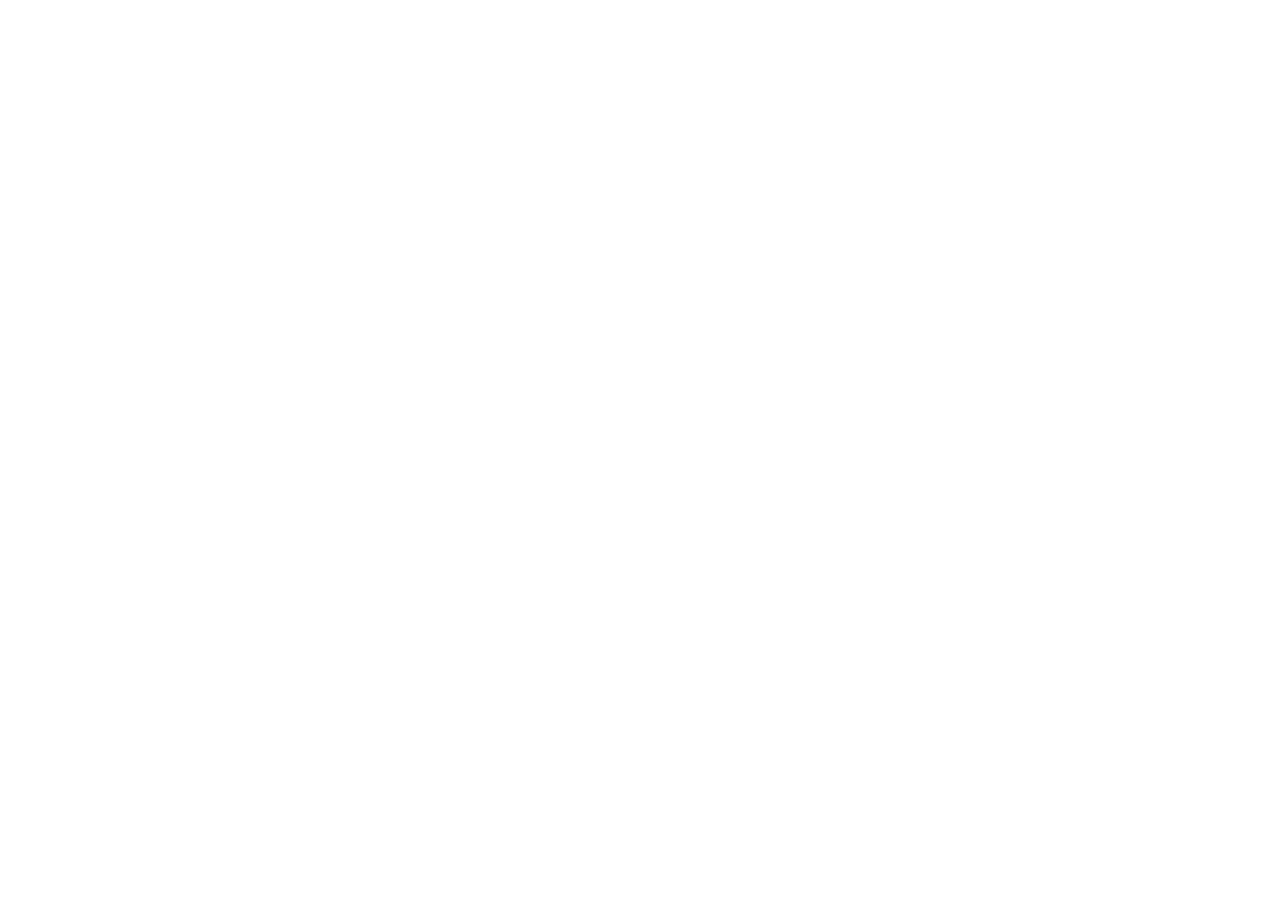
==== index.html @ 268a06b1 "first commit" ====
<!DOCTYPE html>
<html lang="en">
<head>
    <meta charset="UTF-8">
    <meta name="viewport" content="width=device-width, initial-scale=1.0">
    <title>Document</title>
</head>
<body>
    
</body>
</html>
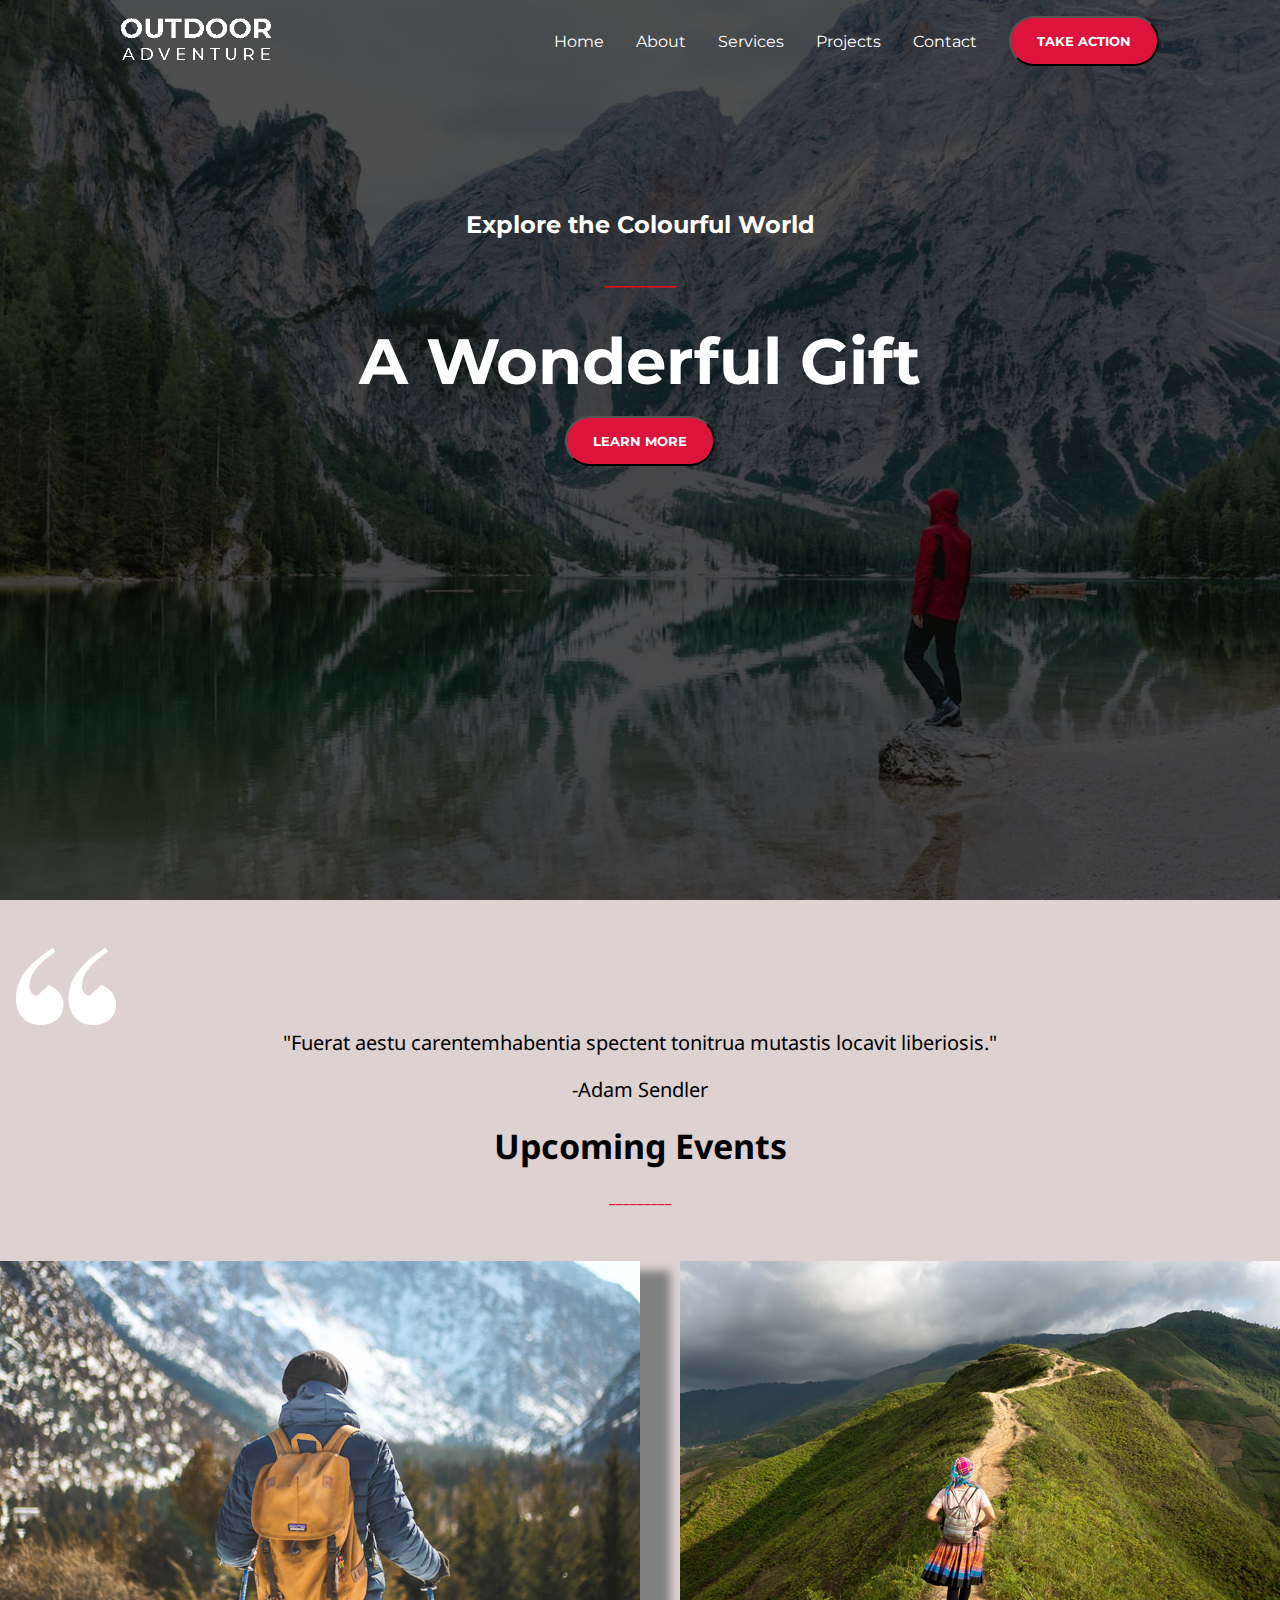
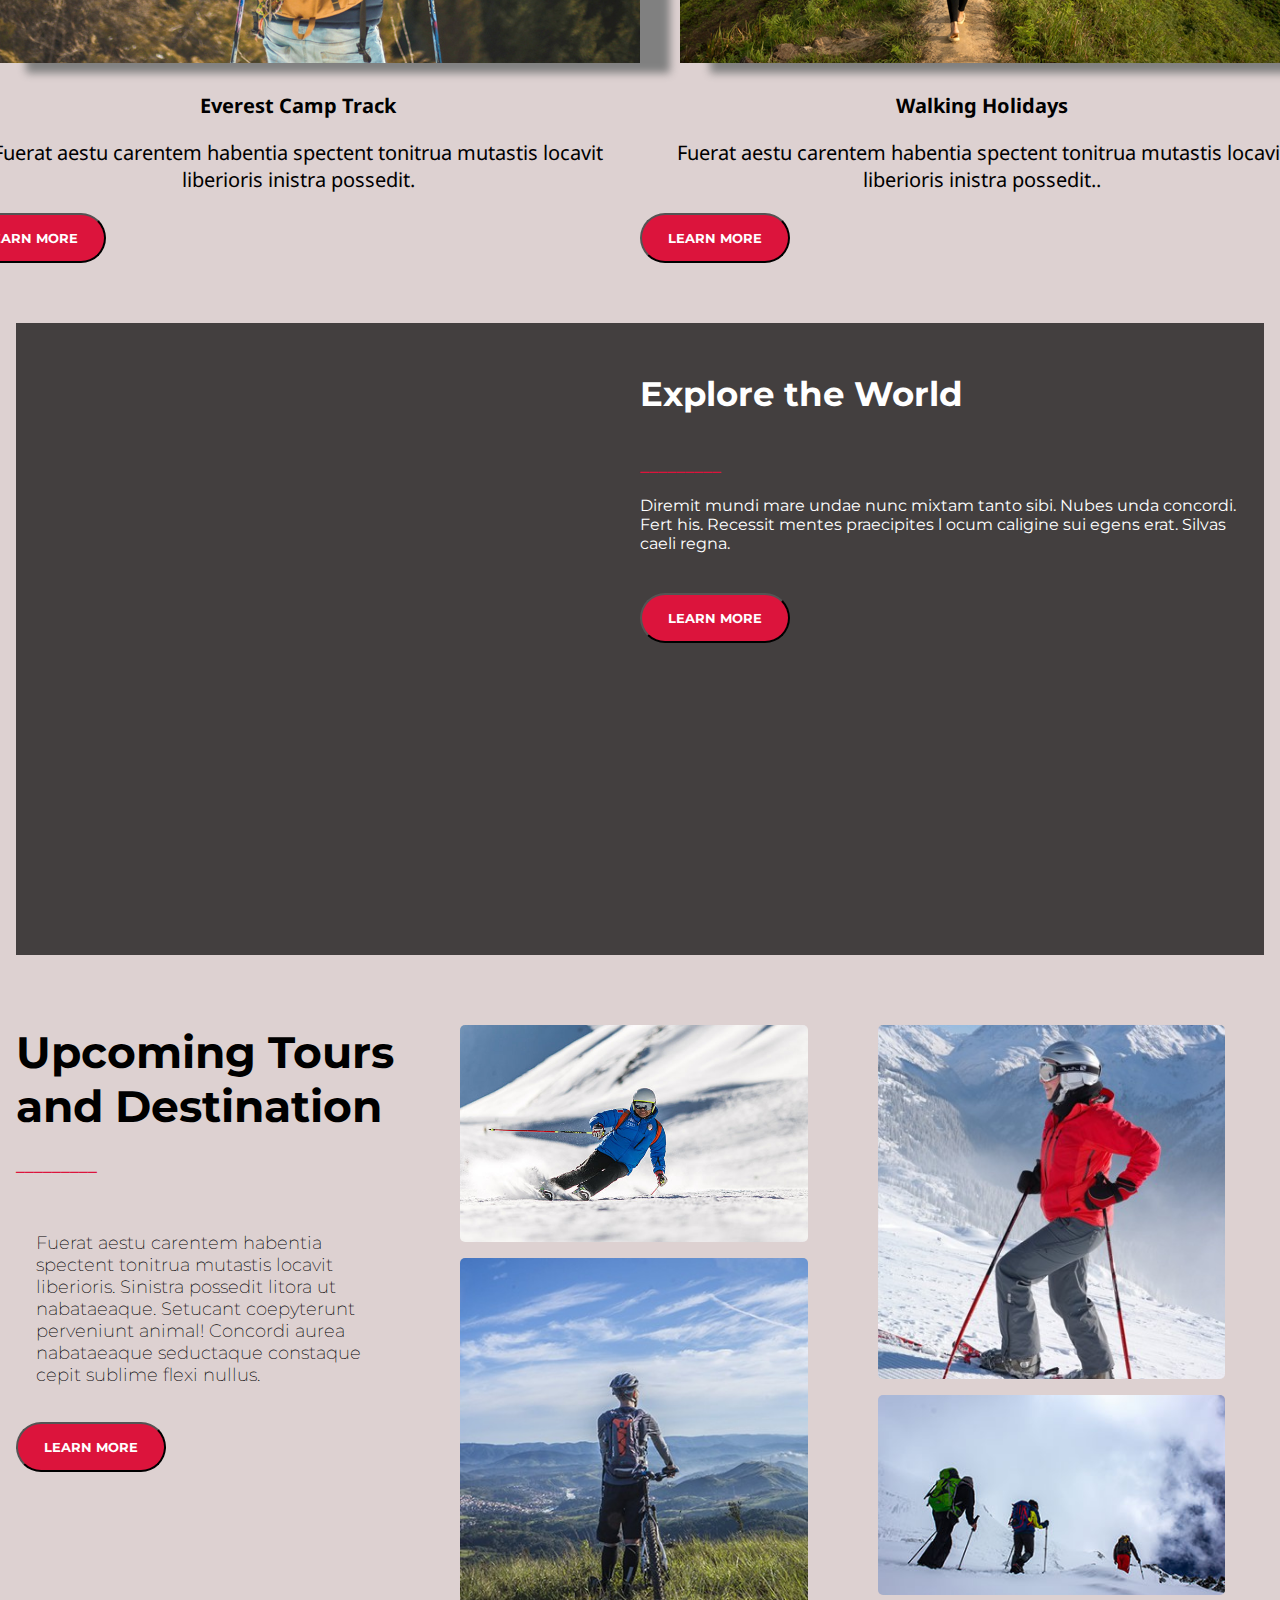
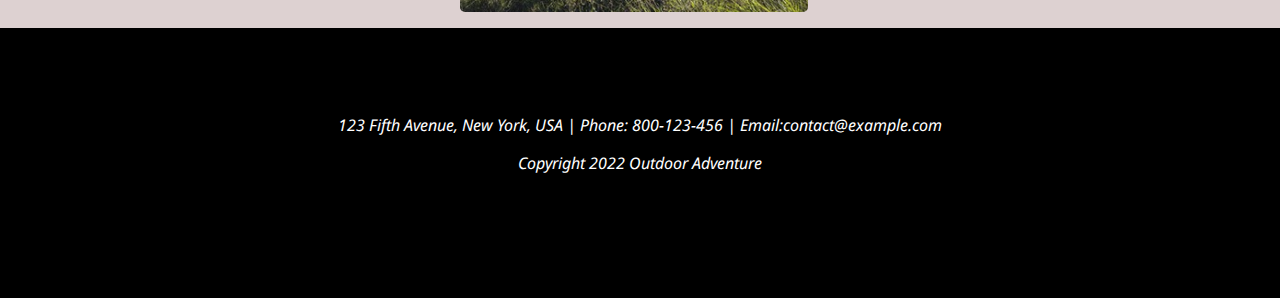
==== commit aa5cb910: "jfdjf" ====
--- a/index.html
+++ b/index.html
@@ -1,11 +1,154 @@
 <!DOCTYPE html>
 <html lang="en">
+
 <head>
     <meta charset="UTF-8">
     <meta name="viewport" content="width=device-width, initial-scale=1.0">
-    <title>Document</title>
+    <title>Home</title>
+    <link rel="stylesheet" href="style copy.css">
+    <link href="https://fonts.googleapis.com/css2?family=Montserrat:ital,wght@0,100..900;1,100..900&display=swap"
+        rel="stylesheet">
+    <link href="https://fonts.googleapis.com/css2?family=Noto+Sans:ital,wght@0,100..900;1,100..900&display=swap"
+        rel="stylesheet">
 </head>
+
 <body>
-    
+    <header>
+        <div class="top">
+            <div class="filter">
+                <section>
+                    <article class="article1">
+                        <div>
+                            <img class="white-logo" src="./images/white-logo.png" alt="white-logo">
+                            <img class="black-logo" src="./images/black-logo2x.webp" alt="black-logo">
+                        </div>
+                        <nav>
+                            <ul class="menu">
+                                <li><a href="index.html">Home</a></li>
+                                <li><a href="about.html">About</a></li>
+                                <li><a href="services.html">Services</a></li>
+                                <li><a href="projects.html">Projects</a></li>
+                                <li><a href="contacts.html">Contact</a></li>
+                                <button type="submit" value="TAKE ACTION">TAKE ACTION</button>
+                            </ul>
+                        </nav>
+                        <img class="mmm" src="./images/menu.png" alt="mmm">
+                    </article>
+            </div>
+            <div class="expl">
+                <article class="article2">
+                    <h3>Explore the Colourful World</h3>
+                    <p>_________</p>
+                    <h1>A Wonderful Gift</h1>
+                    <button>LEARN MORE</button>
+                </article>
+            </div>
+
+            </section>
+
+        </div>
+    </header>
+    <main>
+        <section>
+            <div class="evenement">
+                <img class="quotation" src="./images/quote-1.png" alt="quote-1">
+                <p>"Fuerat aestu carentemhabentia spectent tonitrua mutastis locavit liberiosis."</p>
+                <p>-Adam Sendler</p>
+                <div class="article3">
+                    <p>Upcoming Events</p>
+                    <h5>_________</h5>
+                </div>
+            </div>
+            <div class="deux-images">
+                <div class="cascase" class="un-image" >
+                    <img class="un1" src="images/hiking-v1.jpg" alt="hiking-v1">
+                    <p class="ev">Everest Camp Track</p>
+                    <p>Fuerat aestu carentem habentia spectent tonitrua mutastis locavit liberioris inistra possedit.
+                    </p>
+                    <button>LEARN MORE</button>
+                </div>
+                <div class="cascase" class="un-image">
+                    <img class="un1" src="images/walking-v1.jpg" alt="walking-v1">
+                    <p class="ev">Walking Holidays</p>
+                    <p>Fuerat aestu carentem habentia spectent tonitrua mutastis locavit liberioris inistra possedit..
+                    </p>
+                    <button>LEARN MORE</button>
+                </div>
+            </div>
+
+        </section>
+        <section class="section2">
+            <div class="section2-content">
+
+                <h3>Explore the World</h3>
+                <p style="color: crimson;">_________</p>
+                <h4>Diremit mundi mare undae nunc mixtam tanto sibi.
+                    Nubes unda concordi. Fert his. Recessit mentes praecipites l
+                    ocum caligine sui egens erat. Silvas caeli regna.</h4>
+                <button>LEARN MORE</button>
+            </div>
+
+        </section>
+        <section>
+            <div class="container">
+                <div class="section1">
+                    <h1>Upcoming Tours and Destination</h1>
+                    <p>_________</p>
+                    <h2>Fuerat aestu carentem habentia spectent
+                        tonitrua mutastis locavit liberioris.
+                        Sinistra possedit litora ut nabataeaque.
+                        Setucant coepyterunt perveniunt animal!
+                        Concordi aurea nabataeaque seductaque
+                        constaque cepit sublime flexi nullus.</h2>
+                    <button>LEARN MORE</button>
+                </div>
+                <div class="imgs">
+                    <div class="imgsblock">
+
+                        <img src="images/image1_section4.jpg" alt="image1_section4">
+                        <img src="images/image2_section4.jpg" alt="image3_section4">
+                    </div>
+                    <div class="imgsblock">
+
+                        <img src="images/image3_section4.jpg" alt="image2_section4">
+                        <img src="images/image4_section4.jpg" alt="image4_section4">
+
+                    </div>
+                </div>
+        </section>
+        <!-- <section>
+            <div class="container">
+                <div class="section1">
+                    <h1>Upcoming Tours and Destination</h1>
+                    <p>_________</p>
+                    <h2>Fuerat aestu carentem habentia spectent
+                        tonitrua mutastis locavit liberioris.
+                        Sinistra possedit litora ut nabataeaque.
+                        Setucant coepyterunt perveniunt animal!
+                        Concordi aurea nabataeaque seductaque
+                        constaque cepit sublime flexi nullus.</h2>
+                    <button>LEARN MORE</button>
+                </div>
+                <div class="section2">
+                    <div class="section2one">
+                        <img src="images/image1_section4.jpg" alt="image1_section4">
+                        <img src="images/image2_section4.jpg" alt="image3_section4">
+                    </div>
+                    <div class="section2two">
+                        <img src="images/image3_section4.jpg" alt="image2_section4">
+                        <img src="images/image4_section4.jpg" alt="image4_section4">
+                    </div>
+                </div>
+            </div>
+
+        </section> -->
+    </main>
+    <footer>
+        <address>
+            <p>123 Fifth Avenue, New York, USA | Phone: 800-123-456 | Email:contact@example.com</p>
+            <p>Copyright 2022 Outdoor Adventure</p>
+        </address>
+    </footer>
 </body>
+
 </html>--- a/style copy.css
+++ b/style copy.css
@@ -0,0 +1,582 @@
+body {
+
+    margin: 0;
+    padding: 0;
+    font-family: "Montserrat", sans-serif;
+}
+
+.black-logo {
+    display: none;
+    /* display: flex; */
+    justify-content: flex-start;
+}
+
+.mmm {
+    width: 20px;
+    height: 20px;
+    display: flex;
+    justify-content: flex-end;
+    display: none;
+}
+
+button {
+    width: 150px;
+    height: 50px;
+    background-color: crimson;
+    font-weight: bold;
+    border-radius: 30px;
+    color: white;
+    font-family: "Montserrat", sans-serif;
+
+}
+
+nav ul {
+    display: flex;
+    align-items: center;
+    gap: 2rem;
+    border-style: solid 3px;
+    list-style-type: none;
+    color: white;
+}
+
+
+header {
+    width: 100%;
+    height: 100vh;
+    background-repeat: no-repeat;
+    background-image: url("./images/hero-bg.jpg");
+    background-size: cover;
+    background-position: center;
+    background-attachment: fixed;
+    background-blend-mode: color;
+    background-color: rgba(0, 0, 0, 0.698);
+
+}
+
+
+header .article1 {
+    display: flex;
+    justify-content: space-around;
+    align-items: center;
+}
+
+header .article2 {
+    padding-top: 10%;
+    display: flex;
+    flex-direction: column;
+    align-items: center;
+    gap: 1rem;
+}
+
+header .article2 p {
+    color: red;
+    font-weight: bolder;
+}
+
+header .article2 h3 {
+    color: white;
+    margin: 0;
+    padding: 0;
+    font-size: 24px;
+}
+
+header .article2 h1 {
+    color: white;
+    margin: 0;
+    padding: 0;
+    font-size: 64px;
+}
+
+header section img {
+    width: 150px;
+}
+
+
+
+main p {
+    text-align: center;
+    margin-top: 0;
+    font-family: "Noto Sans", sans-serif;
+    font-size: 20px;
+}
+
+main .quotation {
+    position: relative;
+    width: 100px;
+    /* top: 50px;
+    left: 100px; */
+}
+
+main {
+    display: flex;
+    flex-direction: column;
+    justify-content: center;
+    background-color: rgb(221, 209, 209);
+    padding: 1rem;
+    position: relative;
+}
+
+main .article3 p {
+    color: black;
+    margin: 0;
+    padding: 0;
+    font-size: 34px;
+    font-weight: bold;
+    display: flex;
+    justify-content: center;
+}
+
+div.article3 h5 {
+    text-align: center;
+    color: crimson;
+    font-weight: bold;
+}
+
+.evenement {
+    padding: 2rem 0px;
+}
+
+.deux-images {
+    display: flex;
+    justify-content: center;
+    padding-bottom: 60px;
+}
+
+.un-image {
+    display: flex;
+    flex-direction: column;
+    width: 40%;
+    gap: 2rem;
+    align-items: center;
+}
+
+.un1 {
+    filter: drop-shadow(30px 10px 4px grey);
+    padding-left: 40px;
+    padding-bottom: 25px;
+}
+
+.un-image p {
+    font-size: large;
+}
+
+.ev {
+    font-weight: bold;
+
+}
+
+.section2 {
+    background-image: url("./images/section-bg-img.jpg");
+    background-size: cover;
+    background-position: center;
+    height: 600px;
+    background-attachment: fixed;
+    background-color: rgba(0, 0, 0, 0.699);
+    background-blend-mode: color;
+    display: flex;
+    justify-content: flex-end;
+    padding: 1rem;
+    color: white;
+    margin-bottom: 70px;
+
+
+}
+
+.section2 h3 {
+    padding-top: 80px;
+    color: white;
+    padding: 0;
+    font-size: 34px;
+}
+
+.section2 h4 {
+    color: white;
+    margin: 0;
+    padding: 0;
+    font-size: 16px;
+    font-weight: 400;
+    padding-bottom: 40px;
+}
+
+.section2-content {
+    width: 50%;
+    display: flex;
+    flex-direction: column;
+    align-items: flex-start;
+}
+
+.container .imgs {
+    display: flex;
+    gap: 2rem;
+}
+
+.imgsblock {
+    display: flex;
+    flex-direction: column;
+    width: 50%;
+    gap: 1rem;
+}
+
+ul li a {
+
+    text-decoration: none;
+    color: white;
+}
+
+.container img {
+    width: 90%;
+    border-radius: 5px;
+}
+
+.section1 {
+    width: 40%;
+    display: flex;
+    flex-direction: column;
+    align-items: flex-start;
+    gap: 1rem;
+    text-align: left;
+}
+
+.container {
+    display: flex;
+    /* padding: 6rem; */
+    gap: 4rem;
+}
+
+.container p {
+    text-align: left;
+    color: crimson;
+}
+
+.container h1 {
+    color: black;
+    margin: 0;
+    padding: 0;
+    font-size: 44px;
+}
+
+.container h2 {
+    color: black;
+    margin: 0;
+    padding: 20px;
+    font-size: 18px;
+    font-weight: 200;
+}
+
+.article4 {
+    width: 40%;
+    padding-top: 0;
+    padding-bottom: 0;
+    padding-left: 25;
+    padding-right: 20;
+}
+
+.article4 {
+    display: flex;
+    justify-content: flex-start;
+}
+
+.p {
+    color: crimson;
+    font-weight: bolder;
+}
+
+.h3 {
+    color: black;
+    margin: 0;
+    padding: 0;
+    font-size: 28px;
+}
+
+.h1 {
+    color: black;
+    margin: 0;
+    padding: 0;
+    font-size: 16px;
+}
+
+.section21 {
+    width: 6%;
+    display: flex;
+    flex-direction: column;
+    gap: 1rem;
+}
+
+.section2one {
+    width: 45%;
+}
+
+.section2two {
+    width: 45%;
+}
+
+
+footer {
+    height: 200px;
+    background-color: black;
+    padding-top: 70px;
+    color: white;
+    font-family: "Noto Sans", sans-serif;
+}
+
+footer p {
+    text-align: center;
+}
+
+@media (max-width:920px) {
+
+
+    .white-logo {
+        display: none;
+    }
+
+    .menu {
+        display: none;
+    }
+
+    .article1 {
+        background-color: white;
+        width: 100%;
+        height: 40%;
+        padding-bottom: 20px;
+    }
+
+    .black-logo {
+        display: none;
+        display: flex;
+        justify-content: space-between;
+        padding-top: 10px;
+        /* padding-right: 500px; */
+    }
+
+    .mmm {
+        width: 20px;
+        height: 20px;
+        display: flex;
+        justify-content: space-between;
+        padding-right: 0;
+    }
+
+    header {
+        width: 85%;
+    }
+
+    header {
+        width: 85%;
+        height: 70vh;
+        background-attachment: scroll;
+
+    }
+
+    h1 {
+        font-size: 44px !important;
+
+    }
+
+    main {
+        width: 80%;
+    }
+
+    .evenement {
+        width: 95%;
+        display: flex;
+        flex-direction: column;
+        justify-content: center;
+        align-items: center;
+
+    }
+
+    .quotation {
+        /* display: flex;
+        justify-content: center;
+        flex-direction: column;
+        align-items: center; */
+        position: relative;
+        padding-top: 20px;
+        padding-bottom: 20px;
+    }
+
+    .section2 {
+        background-size: cover;
+        height: Auto;
+    }
+
+    .un1 {
+        max-width: 80%;
+    }
+
+    .deux-images {
+        width: 100%;
+        display: flex;
+        /* flex-direction: column; */
+
+    }
+
+    .un-image {
+        max-width: 412px;
+        display: flex;
+        flex-direction: column;
+        align-self: center;
+        padding-bottom: 10%;
+    }
+
+    .container {
+        padding-top: 3%;
+        width: 100%;
+        display: flex;
+        /* flex-direction: column; */
+    }
+
+    .container section1 {
+        width: 100%;
+        display: flex;
+        /* flex-direction: column; */
+        justify-content: center;
+    }
+
+    .imgs {
+        width: 100%;
+        display: flex;
+        /* flex-direction: column; */
+        justify-content: center;
+    }
+
+    @media (max-width:425px) {
+        .article1 {
+            background-color: white;
+            width: 90%;
+            height: 50px
+        }
+
+        header {
+            width: 200%;
+            height: 120vh;
+            background-attachment: scroll;
+        }
+
+        .article2 {
+            margin: 0;
+            padding-top: 50%;
+            padding-right: 15%;
+            font-size: none;
+            font-size: 30px !important;
+        }
+
+        header .article2 h3 {
+            color: white;
+            margin: 0;
+            padding: 0;
+            font-size: none;
+            font-size: 34px !important;
+        }
+
+        header .article2 h1 {
+            color: white;
+            margin: 0;
+            padding: 0;
+            font-size: none;
+            font-size: 84px;
+        }
+
+        header .expl {
+            width: 100%;
+            padding-top: 60px;
+        }
+
+        main {
+            width: 200%;
+        }
+
+        .evenement {
+            width: 85%;
+        }
+
+        .deux-images {
+            width: 100%;
+            display: flex;
+            flex-direction: column;
+            align-items: flex-start;
+            gap: 1rem;
+            text-align: start;
+        }
+
+        .un-image {
+            width: 1/2;
+            padding-bottom: 20px;
+
+        }
+
+        .un1 {
+            padding-bottom: 20px;
+        }
+
+        .cascase {
+            display: flex;
+            flex-direction: column;
+            align-items: center;
+            padding-right: 20%;
+        }
+
+        .section2 {
+            width: 90%;
+            display: flex;
+            flex-direction: column;
+        }
+
+        .section2-content {
+            width: 90%;
+            display: flex;
+            flex-direction: column;
+        }
+
+        .mission {
+            width: 80%;
+        }
+
+        .mission2 {
+            width: 70%;
+            padding-bottom: 20px;
+        }
+
+        .mission3 {
+            width: 77%;
+        }
+
+        .container {
+            padding: none;
+            width: 80%;
+            display: flex;
+            flex-direction: column;
+            align-items: flex-start;
+            gap: 1rem;
+            text-align: start;
+
+        }
+
+        .section1 {
+            width: 110%;
+        }
+
+        .imgs {
+
+            width: 133%;
+            display: flex;
+            flex-direction: column;
+        }
+
+        .imgsblock {
+
+            width: 87%;
+            display: flex;
+            flex-direction: column;
+        }
+
+        footer {
+            width: 180%;
+            padding: none;
+
+        }
+
+
+    }
+}